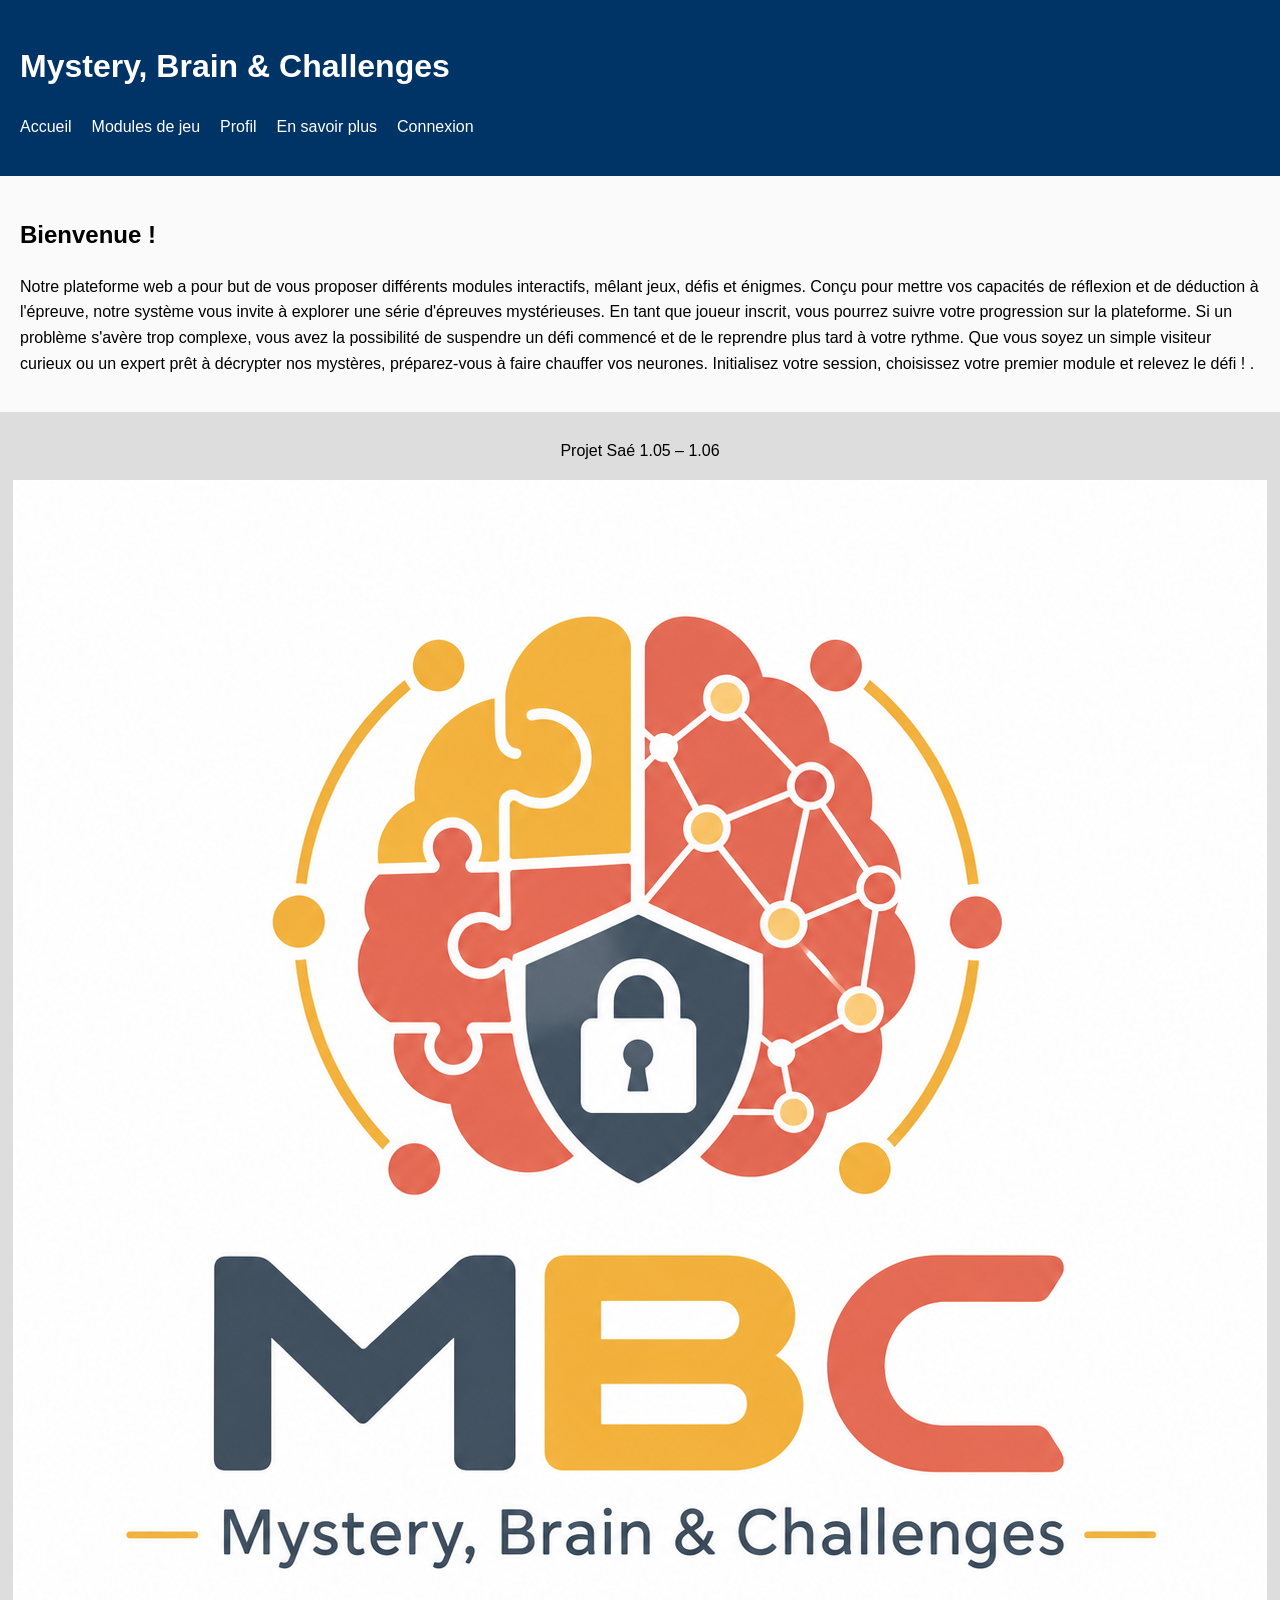
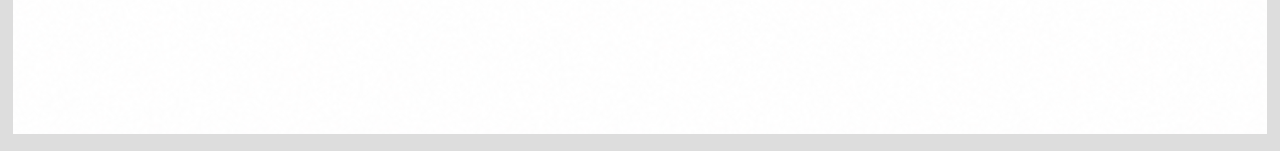
==== index.html @ f9fe509c "v1" ====
<!DOCTYPE html>
<html lang="fr">
<head>
    <meta charset="UTF-8">
    <title>MBC – Accueil</title>
    <link rel="stylesheet" href="CSS/style.css">
</head>
<body>

<header>
    <h1>Mystery, Brain & Challenges</h1>
    <nav>
        <ul class="menu">
            <li><a href="index.html">Accueil</a></li>
            <li><a href="organisations.html">Modules de jeu</a></li>
            <li><a href="analyse.html">Profil</a></li>
            <li><a href="propositions.html">En savoir plus</a></li>
            <li><a href="connexion.html">Connexion</a></li>
        </ul>
    </nav>
</header>

<main>
    <h2>Bienvenue !</h2>
    <p>Notre plateforme web a pour but de vous proposer différents modules interactifs, mêlant jeux, défis et énigmes. Conçu pour mettre vos capacités de réflexion et de déduction à l'épreuve, notre système vous invite à explorer une série d'épreuves mystérieuses.

        En tant que joueur inscrit, vous pourrez suivre votre progression sur la plateforme. Si un problème s'avère trop complexe, vous avez la possibilité de suspendre un défi commencé et de le reprendre plus tard à votre rythme.

        Que vous soyez un simple visiteur curieux ou un expert prêt à décrypter nos mystères, préparez-vous à faire chauffer vos neurones. Initialisez votre session, choisissez votre premier module et relevez le défi !
        .</p>
</main>

<footer>
    <p>Projet Saé 1.05 – 1.06</p>
    <img src="images/logo_mbc.png" alt="placeholder" >
</footer>

</body>
</html>
---- CSS/style.css ----
body {
    font-family: Arial, sans-serif;
    margin: 0;
    padding: 0;
    background-color: #fafafa;
    line-height: 1.6;
}

header {
    background: #003366;
    color: white;
    padding: 20px;
}

nav ul {
    display: flex;
    gap: 20px;
    list-style: none;
    padding: 0;
}

nav a {
    color: white;
    text-decoration: none;
}

main {
    padding: 20px;
}

table {
    width: 100%;
    border-collapse: collapse;
    margin: 15px 0;
}

table, th, td {
    border: 1px solid #333;
}

th, td {
    padding: 10px;
    text-align: left;
}

footer {
    text-align: center;
    padding: 10px;
    background: #ddd;
}


.logo img{
    max-width: 50px;
    max-height: 50px;
    width: 50px;
    height: 50px;
    margin-top: 10px;
}
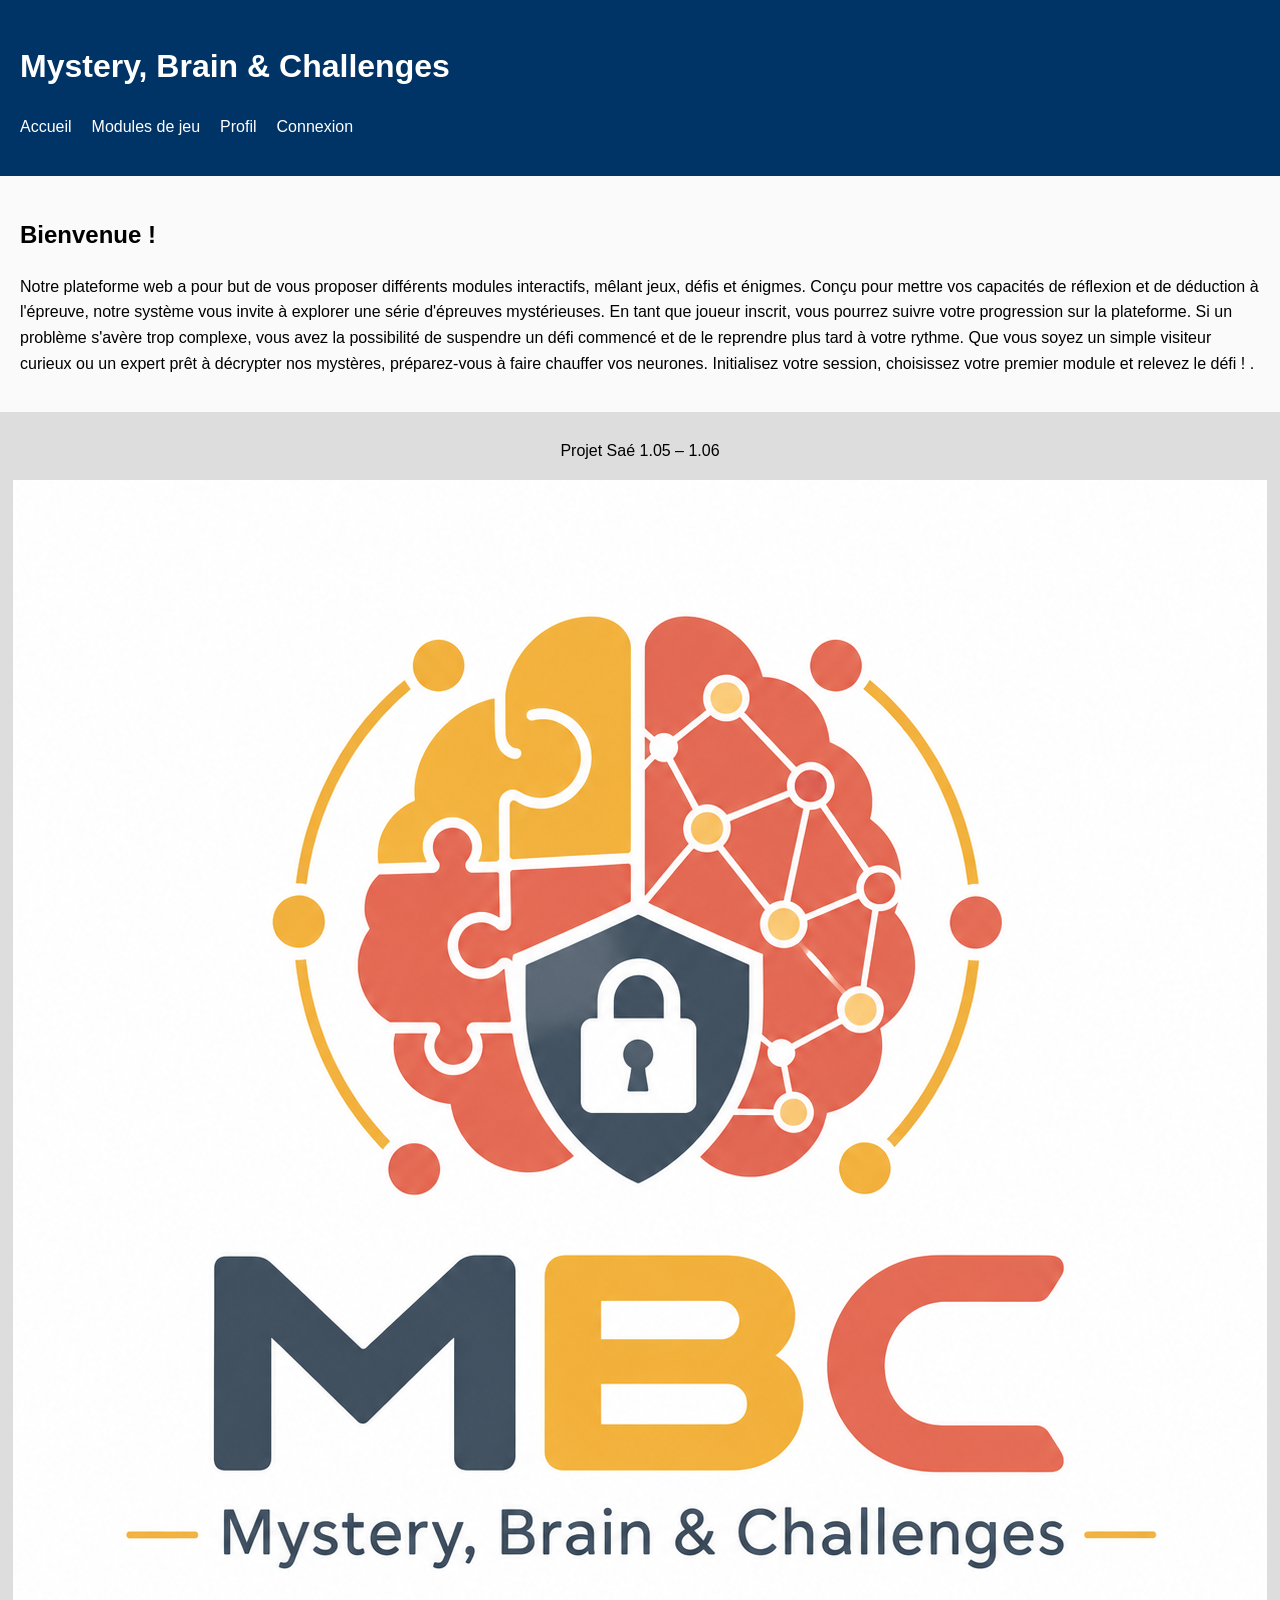
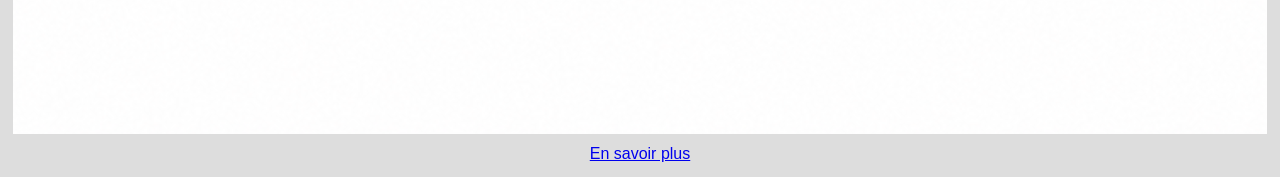
==== commit 4447091d: "ajout des profil, footer ..." ====
--- a/index.html
+++ b/index.html
@@ -12,9 +12,8 @@
     <nav>
         <ul class="menu">
             <li><a href="index.html">Accueil</a></li>
-            <li><a href="organisations.html">Modules de jeu</a></li>
-            <li><a href="analyse.html">Profil</a></li>
-            <li><a href="propositions.html">En savoir plus</a></li>
+            <li><a href="module.html">Modules de jeu</a></li>
+            <li><a href="profil.html">Profil</a></li>
             <li><a href="connexion.html">Connexion</a></li>
         </ul>
     </nav>
@@ -33,6 +32,9 @@
 <footer>
     <p>Projet Saé 1.05 – 1.06</p>
     <img src="images/logo_mbc.png" alt="placeholder" >
+    <div class="center">
+        <a href="propositions.html">En savoir plus</a>
+    </div>
 </footer>
 
 </body>
--- a/CSS/style.css
+++ b/CSS/style.css
@@ -50,11 +50,117 @@
     background: #ddd;
 }
 
+.logo img {
+    max-width: 150px;
+    max-height: 100px;
+    width: auto;
+    height: auto;
+    text-align: left;
+}
+.cards {
+    max-width: 700px;
+    margin: 1em auto;
 
-.logo img{
-    max-width: 50px;
-    max-height: 50px;
-    width: 50px;
-    height: 50px;
-    margin-top: 10px;
+    display: grid;
+    grid-template-columns: repeat(auto-fill, minmax(230px, 1fr));
+    grid-gap: 20px;
 }
+
+.card {
+    border: 1px solid #999999;
+    border-radius: 3px;
+
+    display: grid;
+    grid-template-rows: max-content 200px 1fr;
+}
+
+.card img {
+    object-fit: cover;
+    width: 100%;
+    height: 100%;
+}
+
+.card h2 {
+    margin: 0;
+    padding: 0.5rem;
+}
+
+.card .content {
+    padding: 0.5rem;
+}
+
+.card footer {
+    background-color: #333333;
+    color: white;
+    padding: 0.5rem;
+}
+.card button {
+    background: lightblue;
+    color: grey;
+    border: 1px solid lightblue;
+    cursor: pointer;
+    border-radius: 5px;
+    transition: all 0.3s ease;
+}
+.card button:hover {
+    background: #007bb6;
+    color: white;
+    border-color: #007bb6;
+}
+
+.profiles-container {
+    display: flex;
+    justify-content: center;
+    gap: 20px;
+    flex-wrap: wrap;
+}
+
+.profile-card {
+    background-color: #ffffff;
+    border-radius: 10px;
+    box-shadow: 0 4px 8px rgba(0, 0, 0, 0.1);
+    width: 300px;
+    padding: 20px;
+    text-align: center;
+    border: 2px solid blue;
+    margin-bottom: 10px;
+}
+
+.profile-img {
+    width: 100px;
+    height: 100px;
+    border-radius: 50%;
+    object-fit: cover;
+    margin-bottom: 15px;
+}
+
+.profile-name {
+    font-size: 22px;
+    font-weight: bold;
+    color: #333333;
+    margin: 10px 0 5px;
+}
+
+.profile-bio {
+    font-size: 14px;
+    color: #666666;
+    margin-bottom: 20px;
+}
+
+.profile-btn {
+    background-color: #007bff;
+    color: white;
+    padding: 10px 20px;
+    border: none;
+    border-radius: 5px;
+    cursor: pointer;
+    text-decoration: none;
+    font-size: 14px;
+}
+
+.profile-btn:hover {
+    background-color: blue;
+}
+.center{
+    text-align: center;
+}
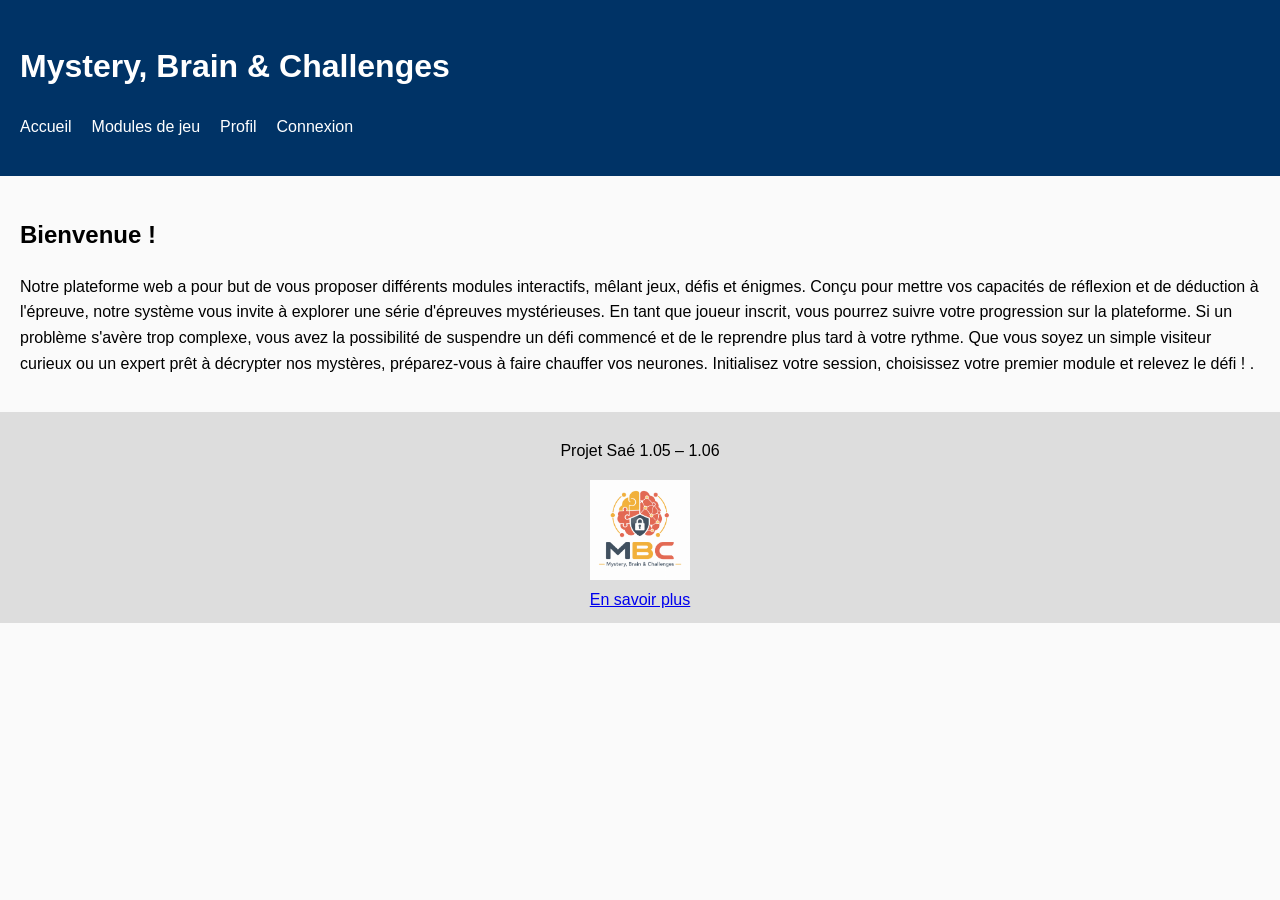
==== commit 43a48fce: "Correction css" ====
--- a/index.html
+++ b/index.html
@@ -31,7 +31,9 @@
 
 <footer>
     <p>Projet Saé 1.05 – 1.06</p>
-    <img src="images/logo_mbc.png" alt="placeholder" >
+    <div class="logo">
+        <img src="images/logo_mbc.png" alt="Logo de l'organisations">
+    </div>
     <div class="center">
         <a href="propositions.html">En savoir plus</a>
     </div>
